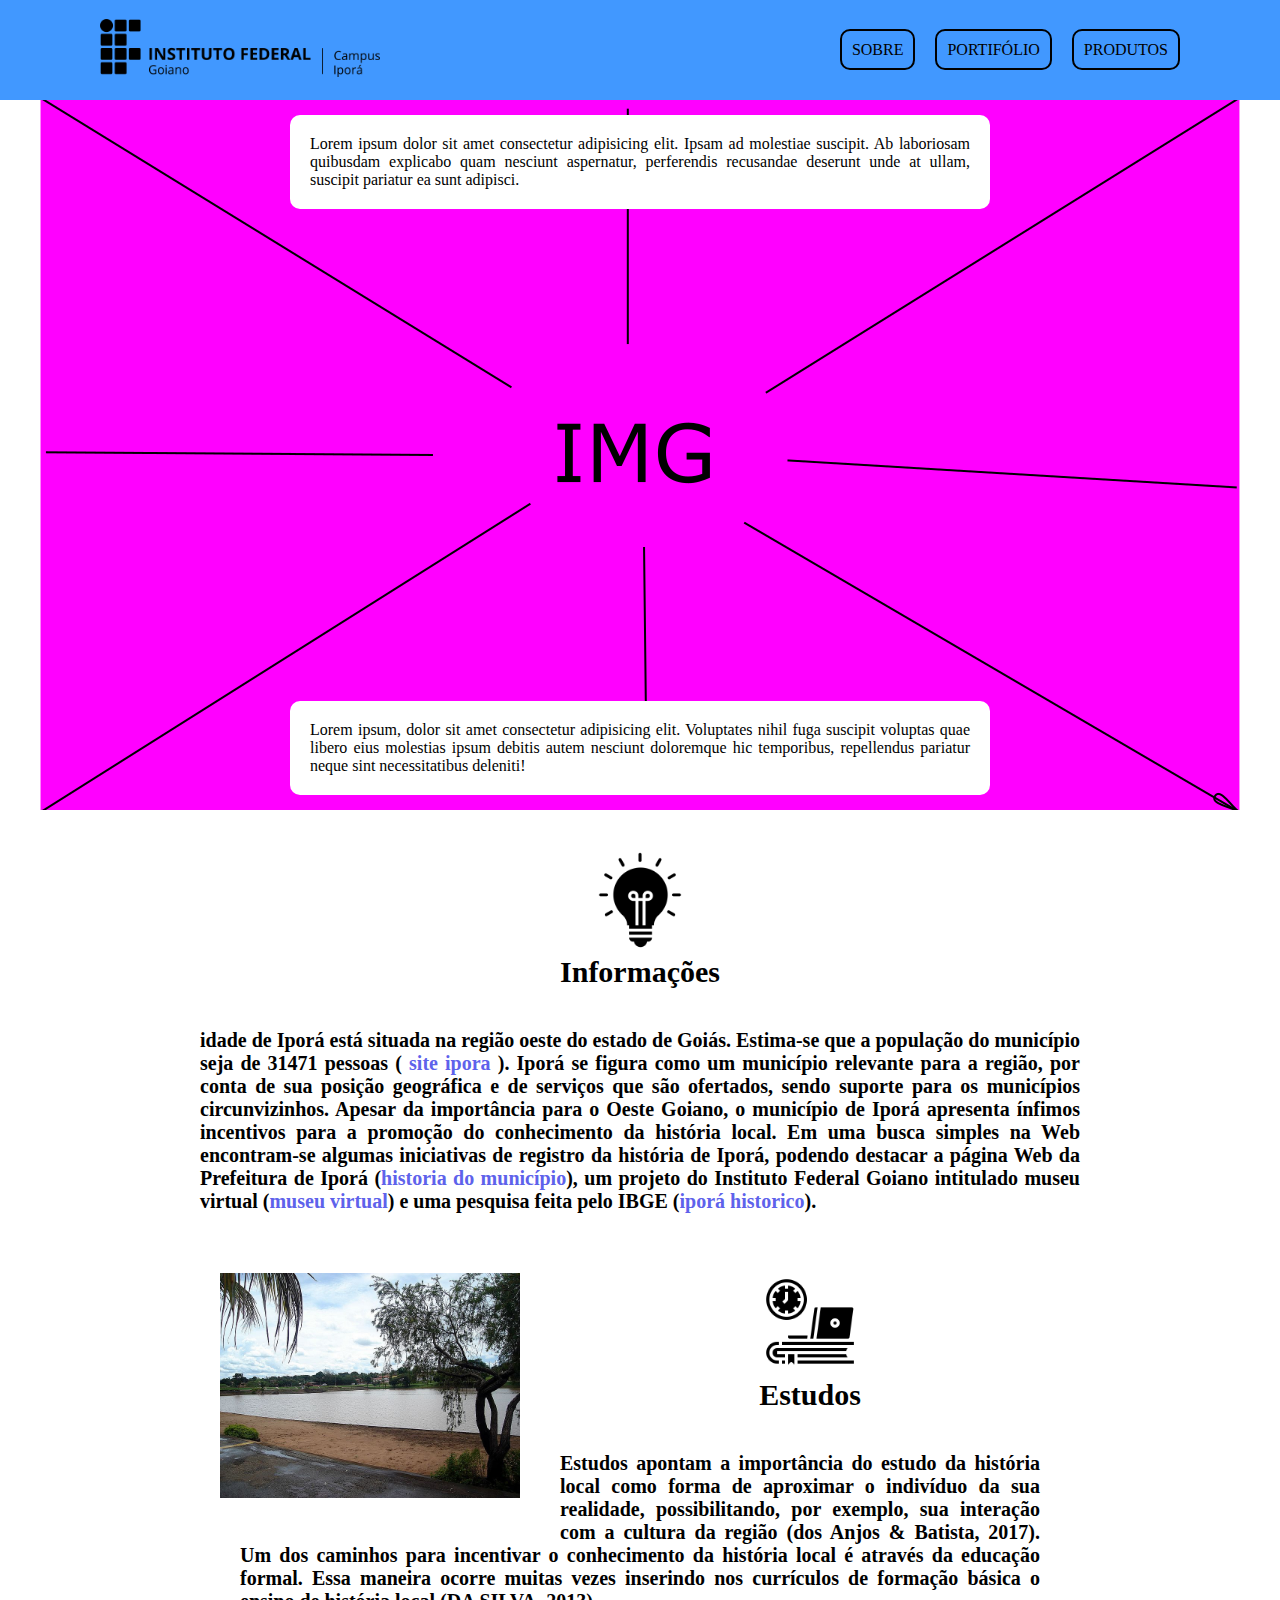
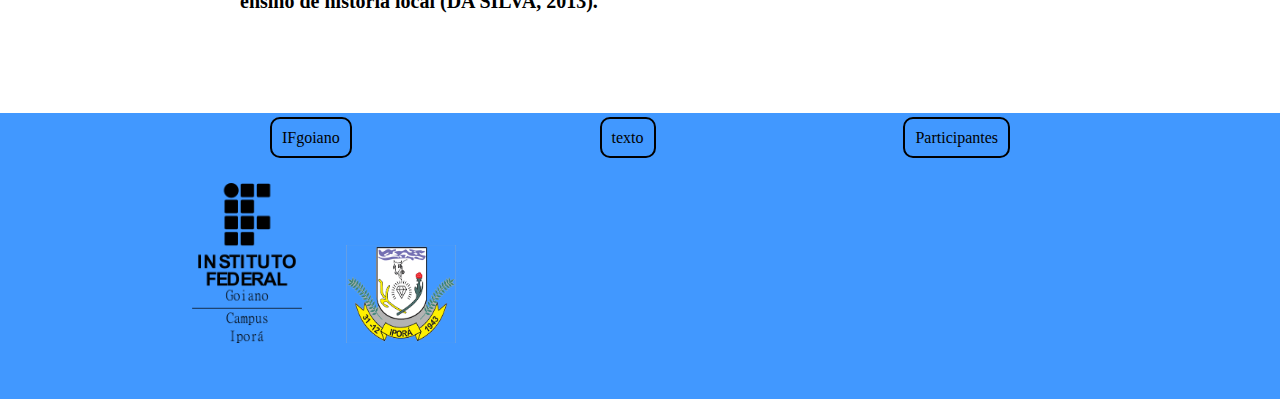
==== index.html @ 3f39d0a9 "Initial commit" ====
<!DOCTYPE html>
<html lang="pt-br">

<head>
    <meta charset="UTF-8">
    <meta http-equiv="X-UA-Compatible" content="IE=edge">
    <meta name="viewport" content="width=device-width, initial-scale=1.0">
    <link rel="stylesheet" href="styles/style.css">
    <link rel="stylesheet" href="estilo/footer.css">
    <link rel="stylesheet" href="styles/main.css">
    <script type="text/javascript" src="script/script2.js"></script>

    <title>Iporá</title>
</head>

<body>
    <header class="max-header">
        <div class="container">
            <div class="logo max-logo">
                <a href=""><img src="imagem/ifpreto.png" alt="logomarca do IFgoiano"></a>
            </div>
            <nav class="nav-bar max-nav" id="nav-Menu">
                <button id="btn-mobile" onclick="toggleMenu();">M</button>
                <ul id="menu">
                    <li><a href="#sobre">Sobre</a></li>
                    <li><a href="#Port">Portifólio</a></li>
                    <li><a href="#produtos">produtos</a></li>
                </ul>
            </nav>
        </div>
    </header>
    <section class="ghost"></section>
    <div class="imgprincipal">
        <div id="txt_up"><p>Lorem ipsum dolor sit amet consectetur adipisicing elit. Ipsam ad molestiae suscipit. Ab laboriosam quibusdam explicabo quam nesciunt aspernatur, perferendis recusandae deserunt unde at ullam, suscipit pariatur ea sunt adipisci.</p></div>

        <div id="txt_d"><p>
            Lorem ipsum, dolor sit amet consectetur adipisicing elit. Voluptates nihil fuga suscipit voluptas quae libero eius molestias ipsum debitis autem nesciunt doloremque hic temporibus, repellendus pariatur neque sint necessitatibus deleniti!
        </p>

        </div>

        </div>
    <main>

        
        
        <div class="imgfavi">
            <img src="imagem/lampada-de-ideia.png" alt="lampada">
            <h2>Informações</h2>
            <p> idade de Iporá está situada na região oeste do estado de Goiás. Estima-se que a população do município
                seja
                de 31471 pessoas ( <a
                    href="https://cidades.ibge.gov.br/brasil/go/ipora/panorama">site ipora </a>
                ). Iporá se figura como um município relevante para a região, por conta de sua posição geográfica e de
                serviços que são ofertados, sendo suporte para os municípios circunvizinhos.
                Apesar da importância para o Oeste Goiano, o município de Iporá apresenta ínfimos incentivos para a
                promoção
                do conhecimento da história local. Em uma busca simples na Web encontram-se algumas iniciativas de
                registro
                da história de Iporá, podendo destacar a página Web da Prefeitura de Iporá (<a
                    href="https://ipora.go.gov.br/pagina/id/2/?historia-do-municipio.html">historia do município</a>),
                um projeto do Instituto Federal Goiano intitulado museu virtual (<a
                    href="https://ifgoiano.edu.br/museuvirtual/?page_id=99">museu virtual</a>)
                e uma pesquisa feita pelo IBGE (<a
                    href="https://cidades.ibge.gov.br/brasil/go/ipora/historico">iporá historico</a>).
            </p>

        </div>




        <div class="tudo">

            <div class="imgcenter">
                <img src="imagem/Lago.jpg" alt="img" id="img2">
            </div>



            <div class="imgfavi">

                <img src="imagem/hora-de-estudar.png" alt="Estudos">

                <h2>Estudos</h2>
                <p>Estudos apontam a importância do estudo da história local como forma de aproximar o indivíduo da sua
                    realidade, possibilitando, por exemplo, sua interação com a cultura da região (dos Anjos & Batista,
                    2017).
                    Um dos caminhos para incentivar o conhecimento da história local é através da educação formal. Essa
                    maneira
                    ocorre muitas vezes inserindo nos currículos de formação básica o ensino de história local (DA
                    SILVA,
                    2013).
                </p>

            </div>


        </div>


        </div>
    </main>

    <footer>
        <div>
            <nav>
                <ul>
                    <li><a href="https://www.ifgoiano.edu.br/home/">IFgoiano</a></li>
                    <li><a href="#">texto</a></li>
                    <li><a href="#">Participantes</a></li>
                </ul>
            </nav>
            <div id="imgs_footer"> 
                <img src="imagem/ifgoianologopreto2.png" alt="">
                <img src="imagem/brasao3.png" alt="">
            </div>
        </div>
    </footer>




    <script type="text/javascript" src="script/script.js"></script>
</body>

</html>
---- styles/style.css ----
@charset "UTF-8";

:root{
    --cor0 : #2574a9;
    --cor2 : #cae1f1;
    --cor3 : #b7d5eb;
    --cor4 : #c5eff7;

    --cor7: #127475;
    --cor8: #562C2C;
    --cor9: #BABD8D;

    --cor10:#4198FF;
    --cor11: #E7EB2C;
    --cor12:#5B4DFF;

}

*{
    margin: 0;
    padding: 0;
    box-sizing: border-box;
}

li{
    list-style: none;
}

a{
    text-decoration: none;
}

header{
    position: fixed;
    width: 100%;
    z-index: 1;
    font-size: 16px;
    transition: all 0.4s ease-out;
}
.max-header{
    background-color:var(--cor10) ;
    height: 100px;
}

.min-header{
    background-color:var(--cor10) ;
    height: 100px;
}


.container{
    max-width: 1200px;
    height: 100%;
    margin: 0 auto;
    padding: 0 60px;
    display: grid;
    grid-template-areas: 
        "lgo ... nav";
    grid-template-columns: auto 1fr auto;
    align-content: center;
}
.logo{
    grid-area: lgo;
}
.logo img{
    transition: all 0.4s ease-out;
}
.max-logo img{
    width: 280px;
}
.min-logo img{
    width: 190px;
}



.nav-bar{
    grid-area: nav;
    display: grid;
    align-content: center;
}
.nav-bar ul{
    display: grid;
    grid-auto-flow: column;
    grid-gap: 20px;
}

.nav-bar a { 
    
    padding: 10px;
    border: solid 2px;
    border-radius: 10px;
    border-color: black;

    
    text-transform: uppercase;
    transition: all 0.4s ease-out;
}
.min-nav a{
    font-size: 0.875em;
    color: black;
}
.max-nav a{
    font-size: 1em;
    color: black;
}

.ghost{
    width: 100%;
    height: 100px;
    background-color: var(--cor2);
}


#btn-mobile{
    display: none;
    padding: .5rem 1rem;
    font-size: 1rem;
    background: none;
    border-color:white;
    border-radius: 100px;
 
}

#menu{
    transition: all 0.5s ease-out;
}
@media (max-width: 750px){
    #btn-mobile{
        display: block;
    }
    #menu{
        display: block;   
        position: absolute;
        width: 100%;
        top: 100px;
        right: 0px;
        background: var(--cor10);
        height: 0px;
        transition: .6s ;
        z-index: 1000;
        visibility: hidden;
        overflow-y: hidden;
    }
    .nav-bar.active #menu{
       
        height: calc(100vh - 70px );
        visibility: visible;
        overflow-y: auto;
       
    }
    .max-logo img{
        width: 290px;
    }
    #menu li{
        display: flex;
        align-items: center;
        margin: 10px 0px;
        height: 70px;
        background-color: var(--cor12);
         border-bottom: 2px solid black;
         border-radius: 0px;
    }
    #menu a{
        
        width: 100px;
        align-items: center;
        
        padding:  1rem 0;
        margin: 0 1rem;
        color: white;
        border-color: black;
       
    }
}





main{
    font-size: 20px;
}
main section{
    display: grid;
    justify-content: center;
    align-content: center;
    font-family: "Liberation";
    font-size: 1em;
    color:var(--cor0) ;
}
main section:nth-child(odd){
    height: 100vh;
    background-color: var(--cor2);
}
main section:nth-child(even){
    height: 100vh;
    background-color: var(--cor3);
}
---- estilo/footer.css ----
@charset "UTF-8";

:root{
    --cor0 : #2574a9;
    --cor2 : #cae1f1;
    --cor3 : #b7d5eb;
    --cor4 : #c5eff7;

    --cor7: #127475;
    --cor8: #562C2C;
    --cor9: #BABD8D;

    --cor10:#4198FF;
    --cor11: #E7EB2C;
    --cor12:#5B4DFF;

}

footer{
    background-color: var(--cor10) ;
   
    
}
footer div{
    padding: 1em;
    margin: auto;
    max-width: 1000px;
}
footer ul{
    display: grid;
    grid-auto-flow: column;
    grid-gap: 20px;
    text-align: center;
}
footer a{
    color:black;
    
    
    border-radius: 10px;
    padding: 10px;
    border: solid 2px;
    border-color: black;
}

#imgs_footer img {
    margin: 20px;
    max-width: 110px;
    max-height: 1100px;
}
---- styles/main.css ----
@charset "UTF-8";

*{
    margin: 0px;
    padding: 0px;
}

:root{
    --cor01:rgb(0, 0, 0);
    --cor02:gray;
    --cor03:white;
    --cor04:#18FF1D;
    --cor05:#5E62EB;

    --fonte-padrao: Arial, Verdana, helvetica, sans-serif;
}


main{
    
    max-width: 1000px;
    min-width: 250px;
    margin: auto;
    padding: 40px;
    background-color: var(--cor03);
    border-radius: 8px;
}
main >h2{
    font-weight: bold;
    text-align: center;
}

main p{
    text-align: justify;
    font-weight: bold;
    padding: 20px;
}

main h2{
    padding-bottom: 20px;
}

main a {
    text-decoration: none;
    color: var(--cor05);
    font-weight: bold;

}
main a:hover{
    color: var(--cor03);
}





.imgprincipal{
    background-image: url(/imagem/img1200.png);
    text-align: justify;
   height: 710px;
    
    min-width: 200px;
    max-width: 1200px;
    background-position:center ;
    
     margin: auto;
    display: flex;
    justify-content: center;
    flex-direction: column;
    justify-content: space-between;
   
}
#txt_up{
    background-color: white;
    border-radius: 10px;
    max-width: 700px;
    padding: 20px;
    margin-left: auto;
    margin-right: auto;
    margin-top: 15px;
}
#txt_d {
    
    background-color: white;
    border-radius: 10px;
    max-width: 700px;
    padding: 20px;
    margin-left: auto;
    margin-right: auto;
    margin-bottom: 15px;
    
}


.imgfavi{  
    margin: auto;
    text-align: center;
}
.imgfavi > img{
    max-width: 100px;
}
.imgcenter{
    float:  left;
}
#img2{
    max-width: 300px;
    
}




.tudo{
    display: table;
}
.tudo > div{
    padding: 40px;
}
.menusobre{
    float:  left;
}
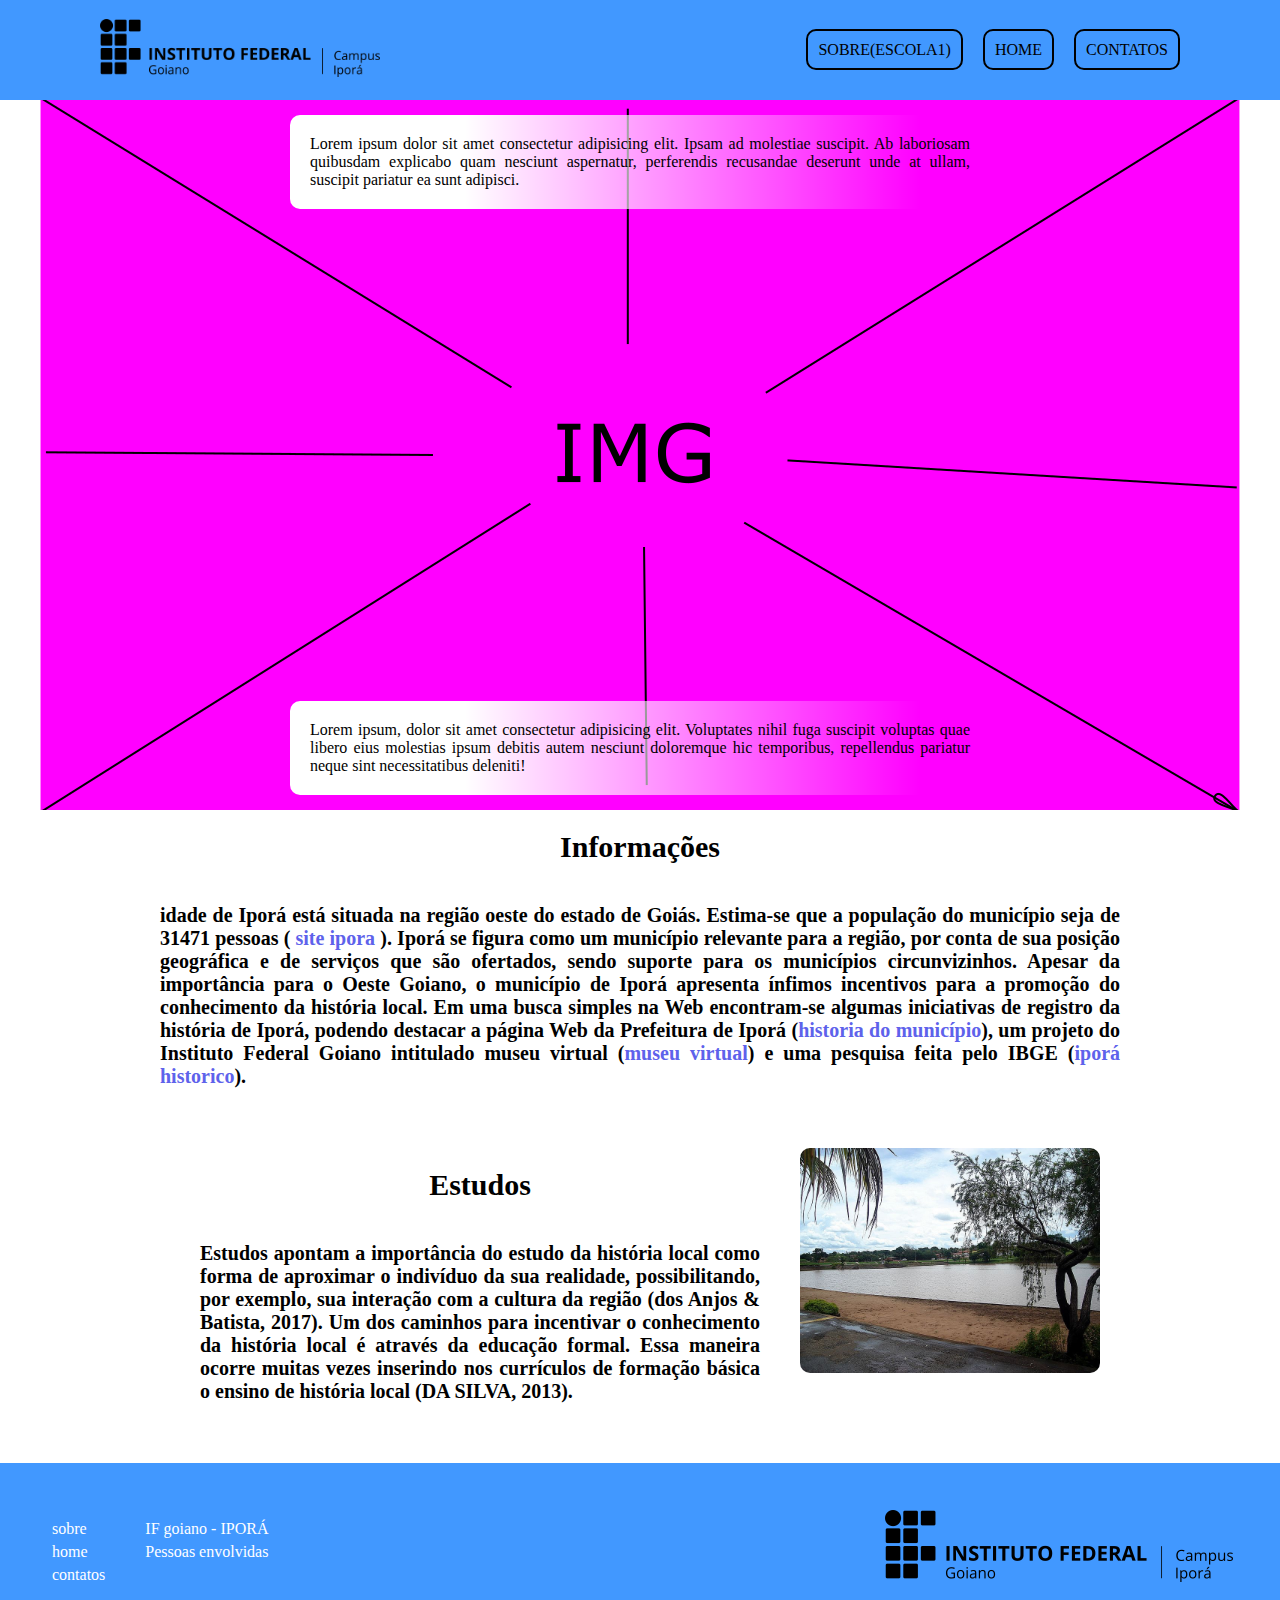
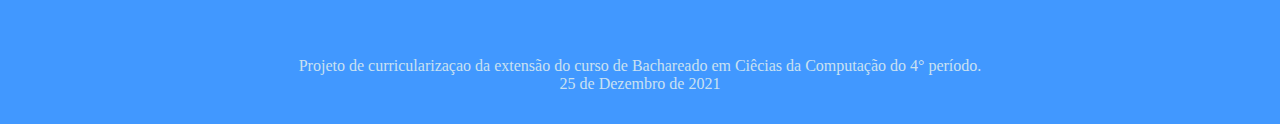
==== commit d49027a4: "Extensão4°P" ====
--- a/index.html
+++ b/index.html
@@ -22,9 +22,9 @@
             <nav class="nav-bar max-nav" id="nav-Menu">
                 <button id="btn-mobile" onclick="toggleMenu();">M</button>
                 <ul id="menu">
-                    <li><a href="#sobre">Sobre</a></li>
-                    <li><a href="#Port">Portifólio</a></li>
-                    <li><a href="#produtos">produtos</a></li>
+                    <li><a href="escola1.html">Sobre(escola1)</a></li>
+                    <li><a href="#Port">Home</a></li>
+                    <li><a href="#produtos">contatos</a></li>
                 </ul>
             </nav>
         </div>
@@ -45,7 +45,7 @@
         
         
         <div class="imgfavi">
-            <img src="imagem/lampada-de-ideia.png" alt="lampada">
+           
             <h2>Informações</h2>
             <p> idade de Iporá está situada na região oeste do estado de Goiás. Estima-se que a população do município
                 seja
@@ -80,8 +80,7 @@
 
             <div class="imgfavi">
 
-                <img src="imagem/hora-de-estudar.png" alt="Estudos">
-
+            
                 <h2>Estudos</h2>
                 <p>Estudos apontam a importância do estudo da história local como forma de aproximar o indivíduo da sua
                     realidade, possibilitando, por exemplo, sua interação com a cultura da região (dos Anjos & Batista,
@@ -102,7 +101,7 @@
         </div>
     </main>
 
-    <footer>
+    <!-- <footer>
         <div>
             <nav>
                 <ul>
@@ -113,11 +112,36 @@
             </nav>
             <div id="imgs_footer"> 
                 <img src="imagem/ifgoianologopreto2.png" alt="">
-                <img src="imagem/brasao3.png" alt="">
             </div>
         </div>
+    </footer> */-->
+    <footer>
+        <div class="divlinkfooter" >
+            
+            <div class="linkfooter">
+                <ul >
+                    <li><a href="">sobre</a></li>
+                    <li><a href="">home</a></li>
+                    <li><a href="">contatos</a></li>
+                </ul>
+                <ul>
+                    <li><a href="">IF goiano - IPORÁ</a></li>
+                    <li><a href="">Pessoas envolvidas</a></li>
+                </ul>
+            </div>
+           
+            <div>
+                <img src="imagem/ifpreto.png" alt="">
+            </div>
+            
+
+        </div>
+            <div id="agrad">
+                <p class="agradecimento">Projeto de curricularizaçao da extensão do curso de Bachareado em Ciêcias da Computação  do 4° período.
+                    25 de Dezembro de 2021
+                     </p>
+            </div>
     </footer>
-
 
 
 
--- a/styles/style.css
+++ b/styles/style.css
@@ -5,6 +5,8 @@
     --cor2 : #cae1f1;
     --cor3 : #b7d5eb;
     --cor4 : #c5eff7;
+    --conza-medio: #818283;
+    --cor13: #2EB3E8;
 
     --cor7: #127475;
     --cor8: #562C2C;
@@ -157,18 +159,18 @@
         align-items: center;
         margin: 10px 0px;
         height: 70px;
-        background-color: var(--cor12);
+       margin: auto;
          border-bottom: 2px solid black;
          border-radius: 0px;
     }
     #menu a{
         
-        width: 100px;
+        width: 100%;
         align-items: center;
         
-        padding:  1rem 0;
-        margin: 0 1rem;
-        color: white;
+        padding:  1rem ;
+        margin: 1rem;
+        color: black;
         border-color: black;
        
     }
--- a/estilo/footer.css
+++ b/estilo/footer.css
@@ -5,6 +5,7 @@
     --cor2 : #cae1f1;
     --cor3 : #b7d5eb;
     --cor4 : #c5eff7;
+    
 
     --cor7: #127475;
     --cor8: #562C2C;
@@ -15,17 +16,10 @@
     --cor12:#5B4DFF;
 
 }
+<!-- /*
 
-footer{
-    background-color: var(--cor10) ;
-   
-    
-}
-footer div{
-    padding: 1em;
-    margin: auto;
-    max-width: 1000px;
-}
+
+
 footer ul{
     display: grid;
     grid-auto-flow: column;
@@ -46,4 +40,55 @@
     margin: 20px;
     max-width: 110px;
     max-height: 1100px;
+}*/
+footer{
+    background-color: var(--cor10) ;
+   
+    
+}
+footer div{
+    padding: 1em;
+    max-width: 1300px;
+}
+-->
+footer div{
+   
+}
+.divlinkfooter{ 
+    display: flex;
+    justify-content: space-between;
+    margin: auto;
+    
+}
+.linkfooter {
+    display: flex;
+    flex-direction: row;
+}
+footer h1{
+    text-align: center;
+}
+footer ul{
+    margin : 20px;
+}
+footer li{
+    margin: 5px 0px;
+}
+footer a{
+    color: white;
+}
+footer img{
+    margin: 15px;
+    max-width: 400px;
+    max-height: 90px;
+}
+
+#agrad {
+    margin: auto;
+}
+.agradecimento{
+    margin: auto;
+    margin-bottom: 15px;
+    max-width: 700px;
+    color: var(--cor2);
+    text-align: center;
 }--- a/styles/main.css
+++ b/styles/main.css
@@ -21,7 +21,7 @@
     max-width: 1000px;
     min-width: 250px;
     margin: auto;
-    padding: 40px;
+    
     background-color: var(--cor03);
     border-radius: 8px;
 }
@@ -37,7 +37,8 @@
 }
 
 main h2{
-    padding-bottom: 20px;
+ 
+    margin: 20px;
 }
 
 main a {
@@ -71,7 +72,7 @@
    
 }
 #txt_up{
-    background-color: white;
+    background: linear-gradient(to left, rgb(0,0,0,0)10%, white 75% );
     border-radius: 10px;
     max-width: 700px;
     padding: 20px;
@@ -81,7 +82,7 @@
 }
 #txt_d {
     
-    background-color: white;
+     background: linear-gradient(to left, rgb(0,0,0,0)10%, white 75% );
     border-radius: 10px;
     max-width: 700px;
     padding: 20px;
@@ -100,7 +101,11 @@
     max-width: 100px;
 }
 .imgcenter{
-    float:  left;
+    float: right;
+    
+}
+.imgcenter img{
+    border-radius: 10px;
 }
 #img2{
     max-width: 300px;
@@ -112,10 +117,16 @@
 
 .tudo{
     display: table;
+    vertical-align: auto;
+    align-items:center ;
+}
+.tudo >img {
+    margin:auto;
 }
 .tudo > div{
     padding: 40px;
 }
 .menusobre{
     float:  left;
+    
 }
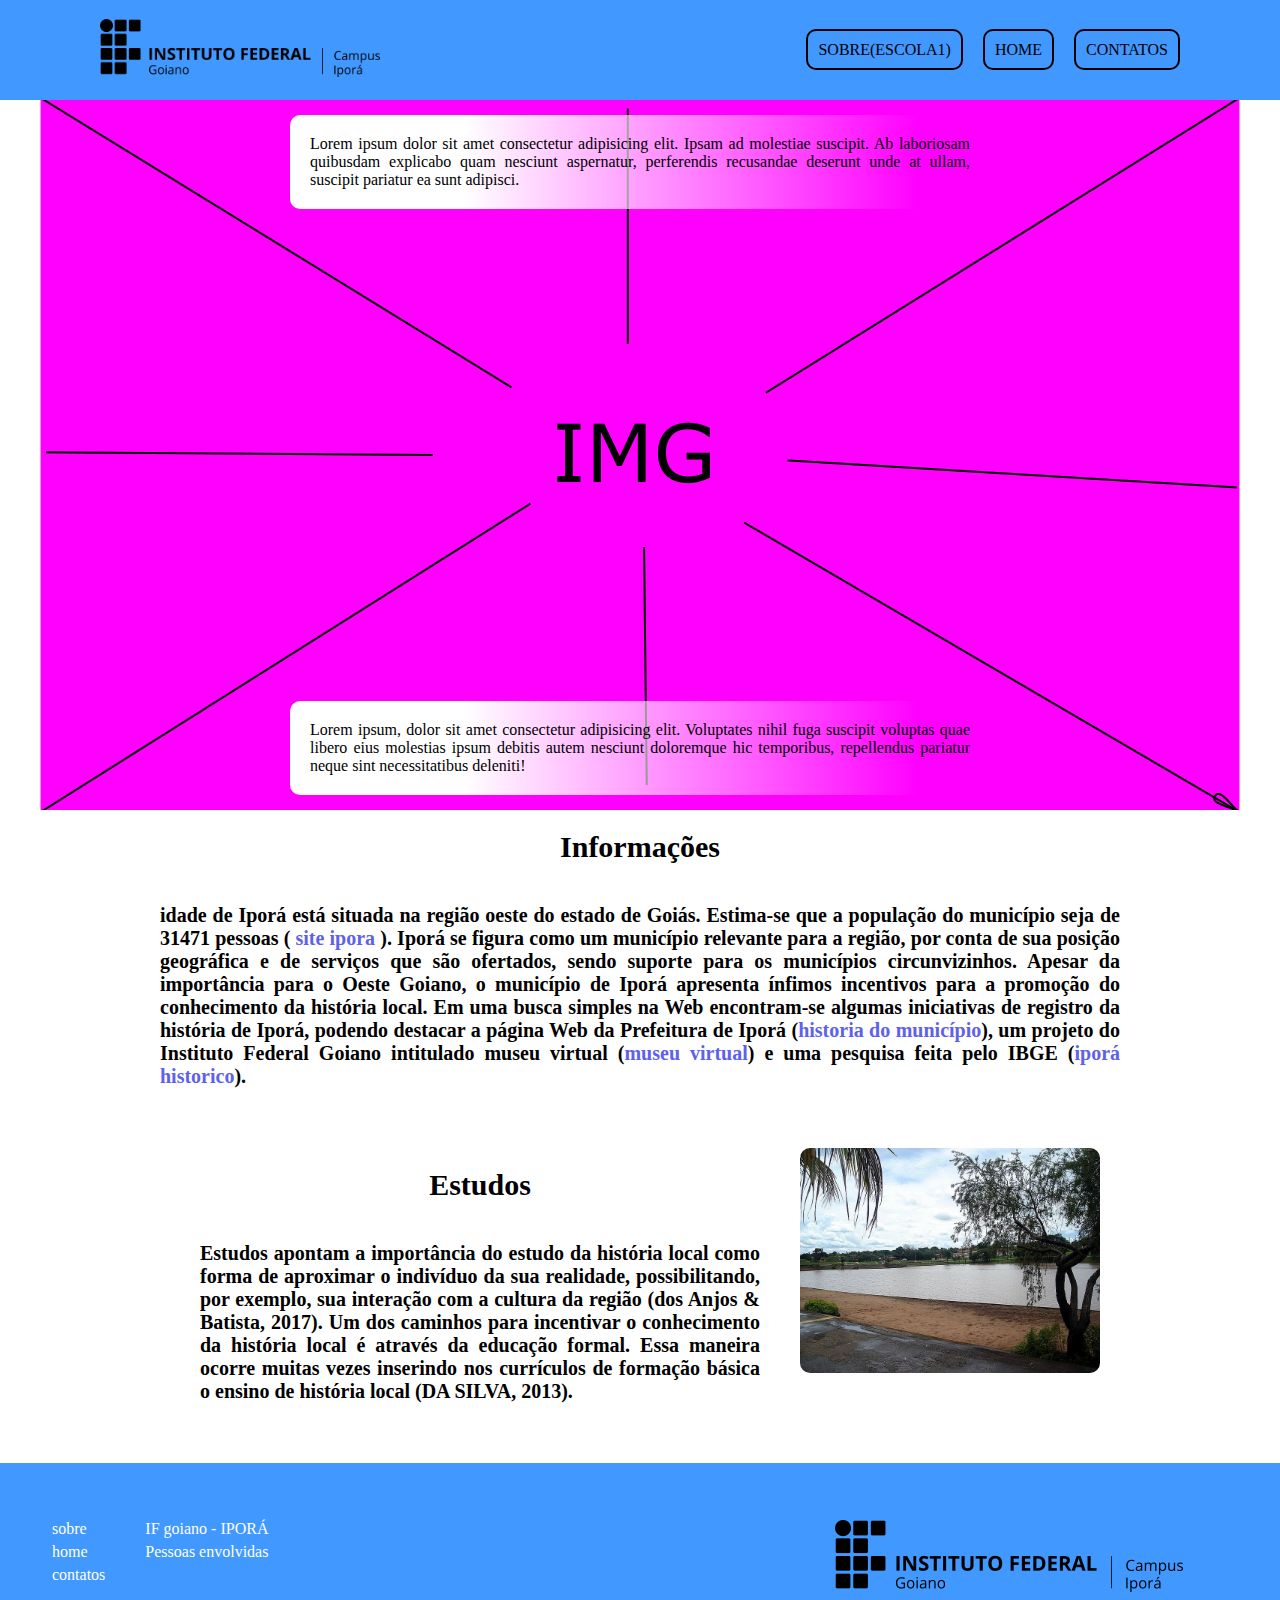
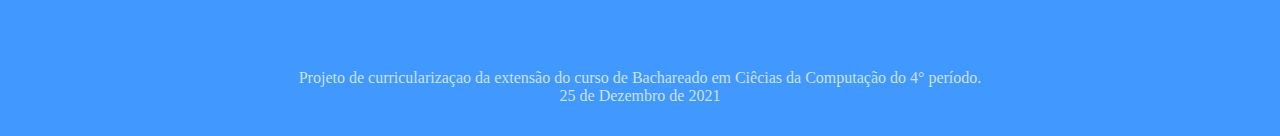
==== commit 57417e56: "alteração footer" ====
--- a/index.html
+++ b/index.html
@@ -6,7 +6,7 @@
     <meta http-equiv="X-UA-Compatible" content="IE=edge">
     <meta name="viewport" content="width=device-width, initial-scale=1.0">
     <link rel="stylesheet" href="styles/style.css">
-    <link rel="stylesheet" href="estilo/footer.css">
+    <link rel="stylesheet" href="styles/footer.css">
     <link rel="stylesheet" href="styles/main.css">
     <script type="text/javascript" src="script/script2.js"></script>
 
@@ -116,9 +116,9 @@
         </div>
     </footer> */-->
     <footer>
-        <div class="divlinkfooter" >
+        <div class="divlinkfooter " >
             
-            <div class="linkfooter">
+            <div class="linkfooter ">
                 <ul >
                     <li><a href="">sobre</a></li>
                     <li><a href="">home</a></li>
@@ -130,8 +130,8 @@
                 </ul>
             </div>
            
-            <div>
-                <img src="imagem/ifpreto.png" alt="">
+            <div  id="imglogo-IF">
+                <img src="imagem/ifpreto.png" alt="logo">
             </div>
             
 
--- a/styles/footer.css
+++ b/styles/footer.css
@@ -0,0 +1,119 @@
+@charset "UTF-8";
+
+:root{
+    --cor0 : #2574a9;
+    --cor2 : #cae1f1;
+    --cor3 : #b7d5eb;
+    --cor4 : #c5eff7;
+    
+
+    --cor7: #127475;
+    --cor8: #562C2C;
+    --cor9: #BABD8D;
+
+    --cor10:#4198FF;
+    --cor11: #E7EB2C;
+    --cor12:#5B4DFF;
+
+}
+<!-- /*
+
+
+
+footer ul{
+    display: grid;
+    grid-auto-flow: column;
+    grid-gap: 20px;
+    text-align: center;
+}
+footer a{
+    color:black;
+    
+    
+    border-radius: 10px;
+    padding: 10px;
+    border: solid 2px;
+    border-color: black;
+}
+
+#imgs_footer img {
+    margin: 20px;
+    max-width: 110px;
+    max-height: 1100px;
+}*/
+footer{
+    background-color: var(--cor10) ;
+    
+    
+}
+ 
+footer div{
+    padding: 1em;
+    max-width: 1300px;
+}
+-->
+footer div{
+   
+}
+.divlinkfooter{ 
+    display: flex;
+    justify-content: space-between;
+    margin: auto;
+    
+    
+}
+.linkfooter {
+    display: flex;
+    flex-direction: row;
+}
+footer h1{
+    text-align: center;
+}
+footer ul{
+    margin : 20px;
+}
+footer li{
+    margin: 5px 0px;
+}
+footer a{
+    color: white;
+}
+footer img{
+    margin: 15px;
+    max-width: 400px;
+    max-height: 90px;
+    max-height: 600px;
+}
+
+#agrad {
+    margin: auto;
+}
+.agradecimento{
+    margin: auto;
+    margin-bottom: 15px;
+    max-width: 700px;
+    color: var(--cor2);
+    text-align: center;
+}
+
+#imglogo-IF{
+    border: 1px ;
+    float: left;
+    margin: 10px;
+    overflow: hidden;
+    height: 138px;
+    width: 450px;
+     
+} 
+   
+@media (max-width: 750px){
+    #imglogo-IF{
+        visibility: hidden;
+        max-width: 0;
+        max-height: 0%;
+    }
+    .linkfooter{
+        
+    }
+
+}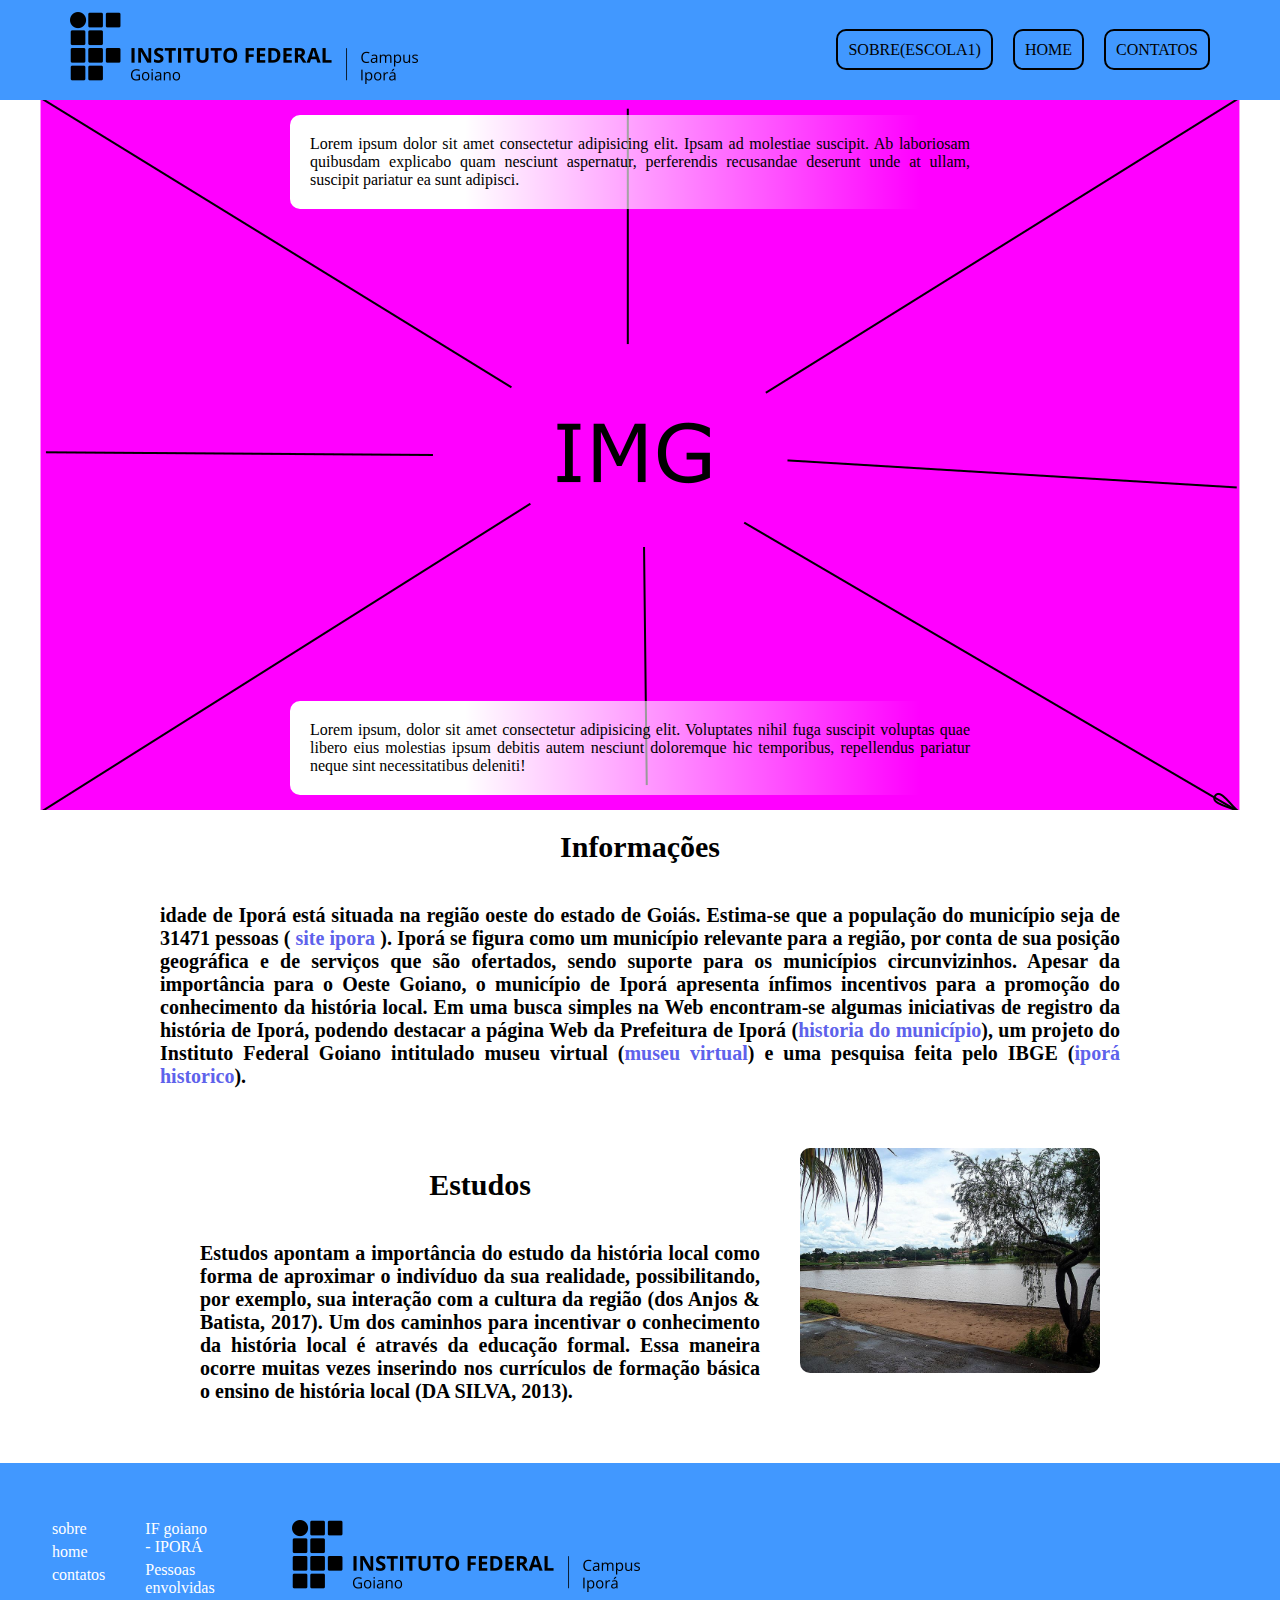
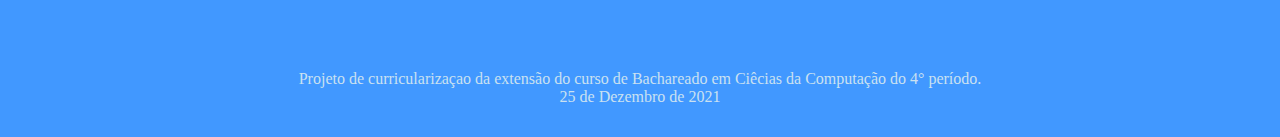
==== commit 88c97b88: "text" ====
--- a/index.html
+++ b/index.html
@@ -17,12 +17,18 @@
     <header class="max-header">
         <div class="container">
             <div class="logo max-logo">
-                <a href=""><img src="imagem/ifpreto.png" alt="logomarca do IFgoiano"></a>
+                <a href="">
+                    <picture>
+                        <source media="(max-width : 800px)" srcset="imagem/Logo-preta.png" type="image/png" >
+                        <source media="(max-width: 1000px)" srcset="imagem/ifpreto.png" type="image/png">
+                        <img src="imagem/ifpreto.png" alt="logo do ifgoiano">
+                    </picture>
+                </a>
             </div>
             <nav class="nav-bar max-nav" id="nav-Menu">
                 <button id="btn-mobile" onclick="toggleMenu();">M</button>
                 <ul id="menu">
-                    <li><a href="escola1.html">Sobre(escola1)</a></li>
+                    <li><a href="osorio1200254481.html">Sobre(escola1)</a></li>
                     <li><a href="#Port">Home</a></li>
                     <li><a href="#produtos">contatos</a></li>
                 </ul>
@@ -131,7 +137,11 @@
             </div>
            
             <div  id="imglogo-IF">
-                <img src="imagem/ifpreto.png" alt="logo">
+               <picture>
+                        <source media="(max-width : 800px)" srcset="imagem/Logo-preta.png" type="image/png" >
+                        <source media="(max-width: 1000px)" srcset="imagem/ifpreto.png" type="image/png">
+                        <img src="imagem/ifpreto.png" alt="logo do ifgoiano">
+                    </picture>
             </div>
             
 
--- a/styles/style.css
+++ b/styles/style.css
@@ -54,7 +54,7 @@
     max-width: 1200px;
     height: 100%;
     margin: 0 auto;
-    padding: 0 60px;
+    padding: 0 30px;
     display: grid;
     grid-template-areas: 
         "lgo ... nav";
@@ -62,17 +62,19 @@
     align-content: center;
 }
 .logo{
-    grid-area: lgo;
+    /*grid-area: lgo;*/ 
+    
 }
 .logo img{
     transition: all 0.4s ease-out;
-}
+    
+}/*
 .max-logo img{
     width: 280px;
 }
 .min-logo img{
     width: 190px;
-}
+}*/
 
 
 
@@ -150,10 +152,10 @@
         visibility: visible;
         overflow-y: auto;
        
-    }
+    }/*
     .max-logo img{
         width: 290px;
-    }
+    }*/
     #menu li{
         display: flex;
         align-items: center;
--- a/styles/footer.css
+++ b/styles/footer.css
@@ -43,6 +43,7 @@
 }*/
 footer{
     background-color: var(--cor10) ;
+   
     
     
 }
@@ -101,19 +102,17 @@
     float: left;
     margin: 10px;
     overflow: hidden;
-    height: 138px;
-    width: 450px;
+    height: 100%;
+    width: 100%;
      
 } 
    
 @media (max-width: 750px){
     #imglogo-IF{
-        visibility: hidden;
-        max-width: 0;
-        max-height: 0%;
+        
     }
-    .linkfooter{
-        
+    .divlinkfooter{
+        flex-direction: column;
     }
 
 }